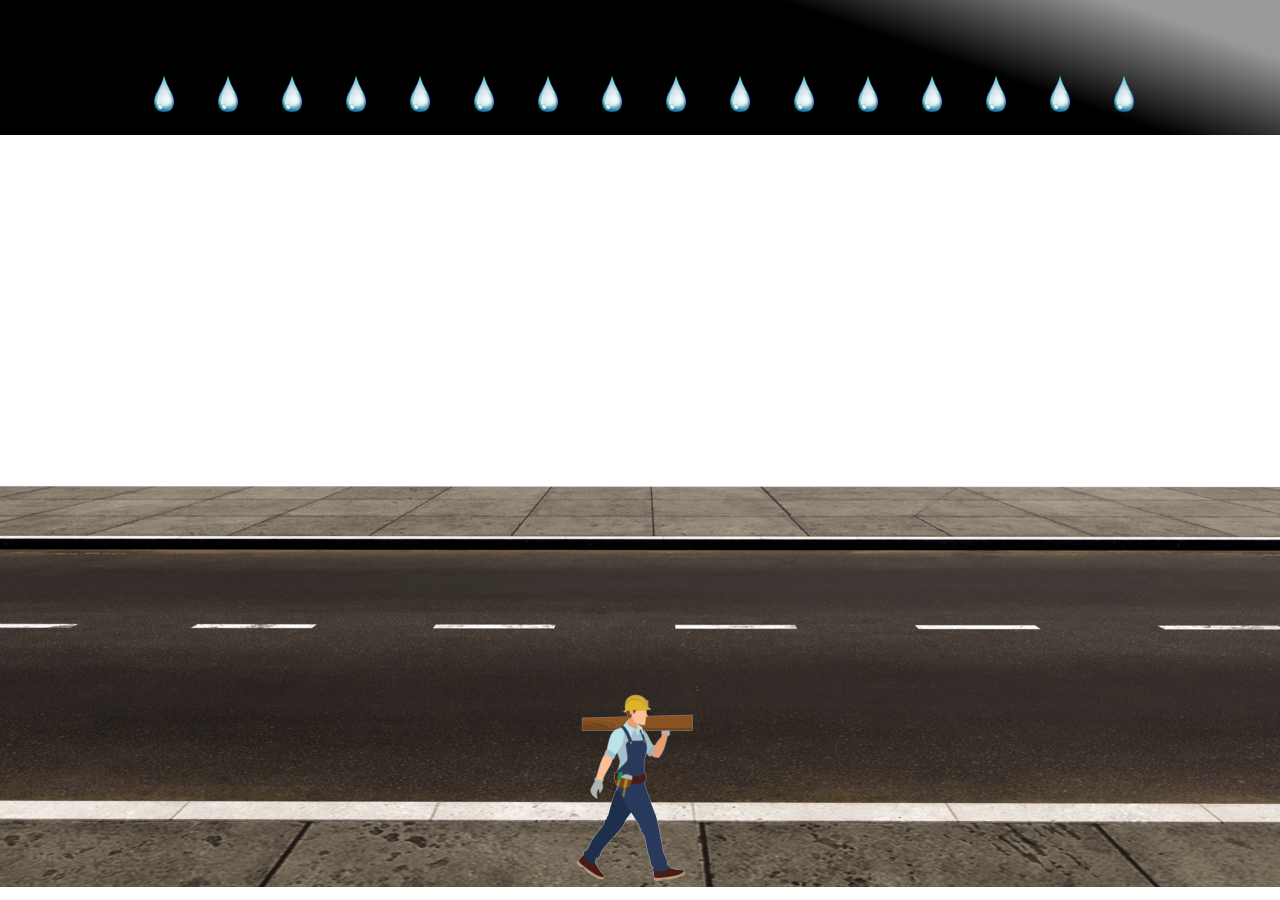
==== CSS/CSS Animations/proj/index.html @ 0e7b9409 "the files names are changed" ====
<!DOCTYPE html>
<html lang="en">
<head>
    <meta charset="UTF-8">
    <meta name="viewport" content="width=device-width, initial-scale=1.0">
    <link rel="stylesheet" href="./style.css">
    <title>su damlasi</title>
</head>
<body>
    <div class="bg-image">
        <div>
        <div>            
            <img class="su-damlasi1" src="./img/PngItem_5263457.png" alt="">
        </div>
        <div>            
            <img class="su-damlasi2" src="./img/PngItem_5263457.png" alt="">
        </div>
        <div>            
            <img class="su-damlasi3" src="./img/PngItem_5263457.png" alt="">
        </div>
        <div>            
            <img class="su-damlasi4" src="./img/PngItem_5263457.png" alt="">
        </div>
        <div>            
            <img class="su-damlasi5" src="./img/PngItem_5263457.png" alt="">
        </div>
        <div>            
            <img class="su-damlasi6" src="./img/PngItem_5263457.png" alt="">
        </div>
        <div>            
            <img class="su-damlasi7" src="./img/PngItem_5263457.png" alt="">
        </div>
        <div>            
            <img class="su-damlasi8" src="./img/PngItem_5263457.png" alt="">
        </div>
        <div>            
            <img class="su-damlasi9" src="./img/PngItem_5263457.png" alt="">
        </div>
        <div>            
            <img class="su-damlasi10" src="./img/PngItem_5263457.png" alt="">
        </div>
        <div>            
            <img class="su-damlasi11" src="./img/PngItem_5263457.png" alt="">
        </div>
        <div>            
            <img class="su-damlasi12" src="./img/PngItem_5263457.png" alt="">
        </div>
        <div>            
            <img class="su-damlasi13" src="./img/PngItem_5263457.png" alt="">
        </div>
        <div>            
            <img class="su-damlasi14" src="./img/PngItem_5263457.png" alt="">
        </div>
        <div>            
            <img class="su-damlasi15" src="./img/PngItem_5263457.png" alt="">
        </div>
        <div>            
            <img class="su-damlasi16" src="./img/PngItem_5263457.png" alt="">
        </div>
      
       
        </div>
        <div class="cizgi"></div>
       
        

        <div class="runner">
            
        </div>
        <div class="road">
            <img src="./img/road.png" alt="">
        </div>
    </div>
</body>
</html>
---- CSS/CSS Animations/proj/style.css ----
* {
  margin: 0;
  padding: 0;
  box-sizing: border-box;
}

/* body {
    background-color: #21d4fd;
    background-image: linear-gradient(19deg, #000000 70%, #999999 90%);
    background-repeat: no-repeat;
    
    margin: 50px;
   
    
  } */

.bg-image {
  background-image: linear-gradient(19deg, #000000 70%, #999999 90%);
  width: 100%;
  height: 15vh;
  margin: 0 auto;
  background-size: cover;
  box-shadow: -15px 5px 20px #fff;
  display: flex;
  justify-content: center;
  align-items: center;
}


.su-damlasi1 {
  width: 20px;
 
  position: absolute;
  top: 75px;
  left: 12%;
  z-index: 1;
  animation: hop-up 8s alternate infinite;  
}

.su-damlasi2 {  
  width: 20px;
  position: absolute;
  top: 75px;
  left: 17%;
  z-index: 1;
  animation: hop-up 8.02s linear alternate infinite; 
}

.su-damlasi3 {
  width: 20px;
  position: absolute;
  top: 75px;
  left: 22%;
  z-index: 1;
  animation: hop-up 8.05s linear alternate infinite; 
}

.su-damlasi4 {
  width: 20px;
  position: absolute;
  top: 75px;
  left: 27%;
  z-index: 1;
  animation: hop-up 8.09s linear alternate infinite;   
}

.su-damlasi5 {
  width: 20px;
  position: absolute;
  top: 75px;
  left: 32%;
  z-index: 1;
  animation: hop-up 8.14s linear alternate infinite;
    
}
.su-damlasi6 {
  width: 20px;
  position: absolute;
  top: 75px;
  left: 37%;
  z-index: 1;
  animation: hop-up 8.2s linear alternate infinite;
  
}
.su-damlasi7 {
  width: 20px;
  position: absolute;
  top: 75px;
  left: 42%;
  z-index: 1;
  animation: hop-up 8.27s linear alternate infinite;
  
}
.su-damlasi8 {
  width: 20px;
  position: absolute;
  top: 75px;
  left: 47%;
  z-index: 1;
  animation: hop-up 8.35s linear alternate infinite;
  
}
.su-damlasi9 {
  width: 20px;
  position: absolute;
  top: 75px;
  left: 52%;
  z-index: 1;
  animation: hop-up 8.35s linear alternate infinite;
 
}
.su-damlasi10 {
  width: 20px;
  position: absolute;
  top: 75px;
  left: 57%;
  z-index: 1;
  animation: hop-up 8.27s linear alternate infinite;
  
}
.su-damlasi11 {
  width: 20px;
  position: absolute;
  top: 75px;
  left: 62%;
  z-index: 1;
  animation: hop-up 8.2s linear alternate infinite;
  
}
.su-damlasi12 {
  width: 20px;
  position: absolute;
  top: 75px;
  left: 67%;
  z-index: 1;
  animation: hop-up 8.14s linear alternate infinite;
 
}
.su-damlasi13 {
  width: 20px;
  position: absolute;
  top: 75px;
  left: 72%;
  z-index: 1;
  animation: hop-up 8.09s linear alternate infinite;
  
}
.su-damlasi14 {
  width: 20px;
  position: absolute;
  top: 75px;
  left: 77%;
  z-index: 1;
  animation: hop-up 8.05s linear alternate infinite;
  
}
.su-damlasi15 {
  width: 20px;
  position: absolute;
  top: 75px;
  left: 82%;
  z-index: 1;
  animation: hop-up 8.02s linear alternate infinite;
  
}
.su-damlasi16 {
  width: 20px;
  position: absolute;
  top: 75px;
  left: 87%;
  z-index: 1;
  animation: hop-up 8s linear alternate infinite;
  
}

@keyframes hop-up {
  0% {
    transform: translateY(100px);

  }
  10% {
    transform: rotate(-240deg) translateY(15px);     
   
  }
  20% {
    transform: rotate(-180deg) translateY(30px);
    
    
  }
  30% {
    transform: rotate(-120deg) translateY(30px);
  }
  40% {
    transform: rotate(-60deg) translateY(30px);
  }
  50% {
    transform: rotate(0deg) scale(4) (150px);
    
  
  }
  60% {
    transform: rotate(60deg) translateY(30px);
  }
  70% {
    transform: rotate(120deg) translateY(30px);
  }
  80% {
    transform: rotate(180deg) translateY(30px);
  }
  
  85% {
    transform: rotate(240deg) translate(-150px);
  }
  90% {
    transform: rotate(300deg) translateX(30px);
    
  }
  100% {
    transform: rotate(360deg) translateX(-30px);
  }
}

@keyframes move {
  100% {
    transform: translate(200px);
  }
}

.road {
  position: relative;
  z-index: 0;
  background: url(./img/road.png);
  
  height: 25px;
  bottom: 0px;
  left: 0;

  
}


.runner {
  position: absolute;
  z-index: 1;
  background: url(./img/yuruyusss.png);
  width: 130.1px;
  height: 203px;
  bottom: 5px;
  display: flex;
  justify-content: left;
  animation: walk 5s steps(8) infinite, forwards 1s linear infinite;

  
}



@keyframes walk {
  0% {
    background-position: 0px;
    transform: translateX(-100vw);  
  }
  


  100% {
    background-position: 1041px;
    transform: translateX(100vw);
  }
}
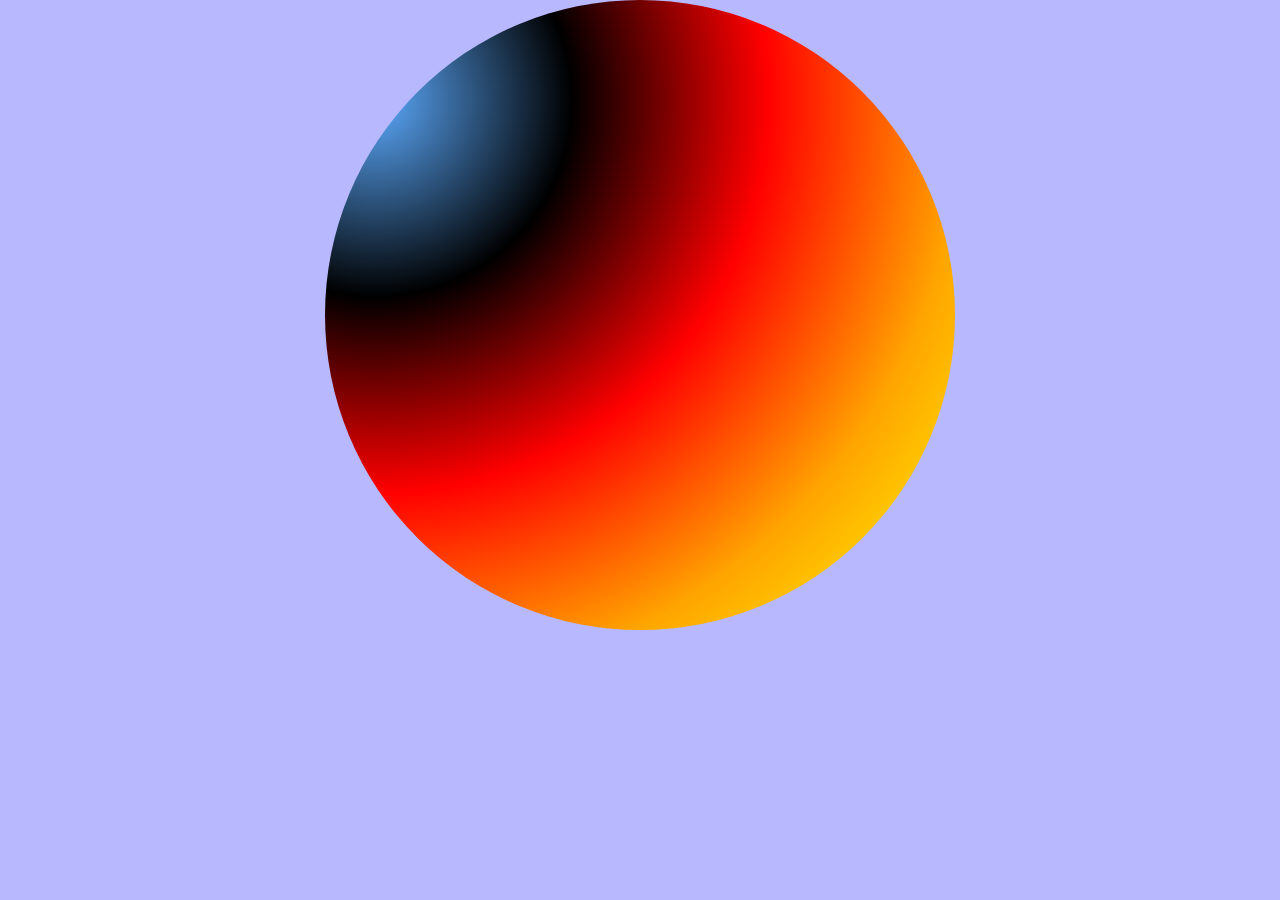
==== commit b11a253e: "Sun-Rise commit" ====
--- a/CSS/CSS Animations/proj/index.html
+++ b/CSS/CSS Animations/proj/index.html
@@ -4,72 +4,9 @@
     <meta charset="UTF-8">
     <meta name="viewport" content="width=device-width, initial-scale=1.0">
     <link rel="stylesheet" href="./style.css">
-    <title>su damlasi</title>
+    <title>Sun-Rise</title>
 </head>
 <body>
-    <div class="bg-image">
-        <div>
-        <div>            
-            <img class="su-damlasi1" src="./img/PngItem_5263457.png" alt="">
-        </div>
-        <div>            
-            <img class="su-damlasi2" src="./img/PngItem_5263457.png" alt="">
-        </div>
-        <div>            
-            <img class="su-damlasi3" src="./img/PngItem_5263457.png" alt="">
-        </div>
-        <div>            
-            <img class="su-damlasi4" src="./img/PngItem_5263457.png" alt="">
-        </div>
-        <div>            
-            <img class="su-damlasi5" src="./img/PngItem_5263457.png" alt="">
-        </div>
-        <div>            
-            <img class="su-damlasi6" src="./img/PngItem_5263457.png" alt="">
-        </div>
-        <div>            
-            <img class="su-damlasi7" src="./img/PngItem_5263457.png" alt="">
-        </div>
-        <div>            
-            <img class="su-damlasi8" src="./img/PngItem_5263457.png" alt="">
-        </div>
-        <div>            
-            <img class="su-damlasi9" src="./img/PngItem_5263457.png" alt="">
-        </div>
-        <div>            
-            <img class="su-damlasi10" src="./img/PngItem_5263457.png" alt="">
-        </div>
-        <div>            
-            <img class="su-damlasi11" src="./img/PngItem_5263457.png" alt="">
-        </div>
-        <div>            
-            <img class="su-damlasi12" src="./img/PngItem_5263457.png" alt="">
-        </div>
-        <div>            
-            <img class="su-damlasi13" src="./img/PngItem_5263457.png" alt="">
-        </div>
-        <div>            
-            <img class="su-damlasi14" src="./img/PngItem_5263457.png" alt="">
-        </div>
-        <div>            
-            <img class="su-damlasi15" src="./img/PngItem_5263457.png" alt="">
-        </div>
-        <div>            
-            <img class="su-damlasi16" src="./img/PngItem_5263457.png" alt="">
-        </div>
-      
-       
-        </div>
-        <div class="cizgi"></div>
-       
-        
-
-        <div class="runner">
-            
-        </div>
-        <div class="road">
-            <img src="./img/road.png" alt="">
-        </div>
-    </div>
+    <div class="sun-rise"></div>
 </body>
 </html>
--- a/CSS/CSS Animations/proj/style.css
+++ b/CSS/CSS Animations/proj/style.css
@@ -1,270 +1,34 @@
-* {
-  margin: 0;
-  padding: 0;
-  box-sizing: border-box;
+*{
+    margin: 0;
+    padding: 0;
+    box-sizing: border-box;
 }
 
-/* body {
-    background-color: #21d4fd;
-    background-image: linear-gradient(19deg, #000000 70%, #999999 90%);
-    background-repeat: no-repeat;
+:root{
+    display: flex;
+    justify-content: center;
     
-    margin: 50px;
-   
+    overflow: hidden;
+}
+body{
+    background-color: rgba(0, 0, 255, 0.278); 
     
-  } */
-
-.bg-image {
-  background-image: linear-gradient(19deg, #000000 70%, #999999 90%);
-  width: 100%;
-  height: 15vh;
-  margin: 0 auto;
-  background-size: cover;
-  box-shadow: -15px 5px 20px #fff;
-  display: flex;
-  justify-content: center;
-  align-items: center;
 }
 
-
-.su-damlasi1 {
-  width: 20px;
- 
-  position: absolute;
-  top: 75px;
-  left: 12%;
-  z-index: 1;
-  animation: hop-up 8s alternate infinite;  
+.sun-rise{
+    background: radial-gradient(circle at 50px 100px, #5cabff, #000, red, orange, yellow);
+    border-radius: 50%;
+    height: 70vh;
+    aspect-ratio: 1/1;
+    animation: sun-rise 4s linear 0s alternate infinite;
+   
 }
 
-.su-damlasi2 {  
-  width: 20px;
-  position: absolute;
-  top: 75px;
-  left: 17%;
-  z-index: 1;
-  animation: hop-up 8.02s linear alternate infinite; 
-}
-
-.su-damlasi3 {
-  width: 20px;
-  position: absolute;
-  top: 75px;
-  left: 22%;
-  z-index: 1;
-  animation: hop-up 8.05s linear alternate infinite; 
-}
-
-.su-damlasi4 {
-  width: 20px;
-  position: absolute;
-  top: 75px;
-  left: 27%;
-  z-index: 1;
-  animation: hop-up 8.09s linear alternate infinite;   
-}
-
-.su-damlasi5 {
-  width: 20px;
-  position: absolute;
-  top: 75px;
-  left: 32%;
-  z-index: 1;
-  animation: hop-up 8.14s linear alternate infinite;
-    
-}
-.su-damlasi6 {
-  width: 20px;
-  position: absolute;
-  top: 75px;
-  left: 37%;
-  z-index: 1;
-  animation: hop-up 8.2s linear alternate infinite;
-  
-}
-.su-damlasi7 {
-  width: 20px;
-  position: absolute;
-  top: 75px;
-  left: 42%;
-  z-index: 1;
-  animation: hop-up 8.27s linear alternate infinite;
-  
-}
-.su-damlasi8 {
-  width: 20px;
-  position: absolute;
-  top: 75px;
-  left: 47%;
-  z-index: 1;
-  animation: hop-up 8.35s linear alternate infinite;
-  
-}
-.su-damlasi9 {
-  width: 20px;
-  position: absolute;
-  top: 75px;
-  left: 52%;
-  z-index: 1;
-  animation: hop-up 8.35s linear alternate infinite;
- 
-}
-.su-damlasi10 {
-  width: 20px;
-  position: absolute;
-  top: 75px;
-  left: 57%;
-  z-index: 1;
-  animation: hop-up 8.27s linear alternate infinite;
-  
-}
-.su-damlasi11 {
-  width: 20px;
-  position: absolute;
-  top: 75px;
-  left: 62%;
-  z-index: 1;
-  animation: hop-up 8.2s linear alternate infinite;
-  
-}
-.su-damlasi12 {
-  width: 20px;
-  position: absolute;
-  top: 75px;
-  left: 67%;
-  z-index: 1;
-  animation: hop-up 8.14s linear alternate infinite;
- 
-}
-.su-damlasi13 {
-  width: 20px;
-  position: absolute;
-  top: 75px;
-  left: 72%;
-  z-index: 1;
-  animation: hop-up 8.09s linear alternate infinite;
-  
-}
-.su-damlasi14 {
-  width: 20px;
-  position: absolute;
-  top: 75px;
-  left: 77%;
-  z-index: 1;
-  animation: hop-up 8.05s linear alternate infinite;
-  
-}
-.su-damlasi15 {
-  width: 20px;
-  position: absolute;
-  top: 75px;
-  left: 82%;
-  z-index: 1;
-  animation: hop-up 8.02s linear alternate infinite;
-  
-}
-.su-damlasi16 {
-  width: 20px;
-  position: absolute;
-  top: 75px;
-  left: 87%;
-  z-index: 1;
-  animation: hop-up 8s linear alternate infinite;
-  
-}
-
-@keyframes hop-up {
-  0% {
-    transform: translateY(100px);
-
-  }
-  10% {
-    transform: rotate(-240deg) translateY(15px);     
-   
-  }
-  20% {
-    transform: rotate(-180deg) translateY(30px);
-    
-    
-  }
-  30% {
-    transform: rotate(-120deg) translateY(30px);
-  }
-  40% {
-    transform: rotate(-60deg) translateY(30px);
-  }
-  50% {
-    transform: rotate(0deg) scale(4) (150px);
-    
-  
-  }
-  60% {
-    transform: rotate(60deg) translateY(30px);
-  }
-  70% {
-    transform: rotate(120deg) translateY(30px);
-  }
-  80% {
-    transform: rotate(180deg) translateY(30px);
-  }
-  
-  85% {
-    transform: rotate(240deg) translate(-150px);
-  }
-  90% {
-    transform: rotate(300deg) translateX(30px);
-    
-  }
-  100% {
-    transform: rotate(360deg) translateX(-30px);
-  }
-}
-
-@keyframes move {
-  100% {
-    transform: translate(200px);
-  }
-}
-
-.road {
-  position: relative;
-  z-index: 0;
-  background: url(./img/road.png);
-  
-  height: 25px;
-  bottom: 0px;
-  left: 0;
-
-  
-}
-
-
-.runner {
-  position: absolute;
-  z-index: 1;
-  background: url(./img/yuruyusss.png);
-  width: 130.1px;
-  height: 203px;
-  bottom: 5px;
-  display: flex;
-  justify-content: left;
-  animation: walk 5s steps(8) infinite, forwards 1s linear infinite;
-
-  
-}
-
-
-
-@keyframes walk {
-  0% {
-    background-position: 0px;
-    transform: translateX(-100vw);  
-  }
-  
-
-
-  100% {
-    background-position: 1041px;
-    transform: translateX(100vw);
-  }
-}
+@keyframes sun-rise{
+    from{
+        transform: translateY(100vh);
+    }
+    to {
+        transform: translateY(0);
+    }
+}
